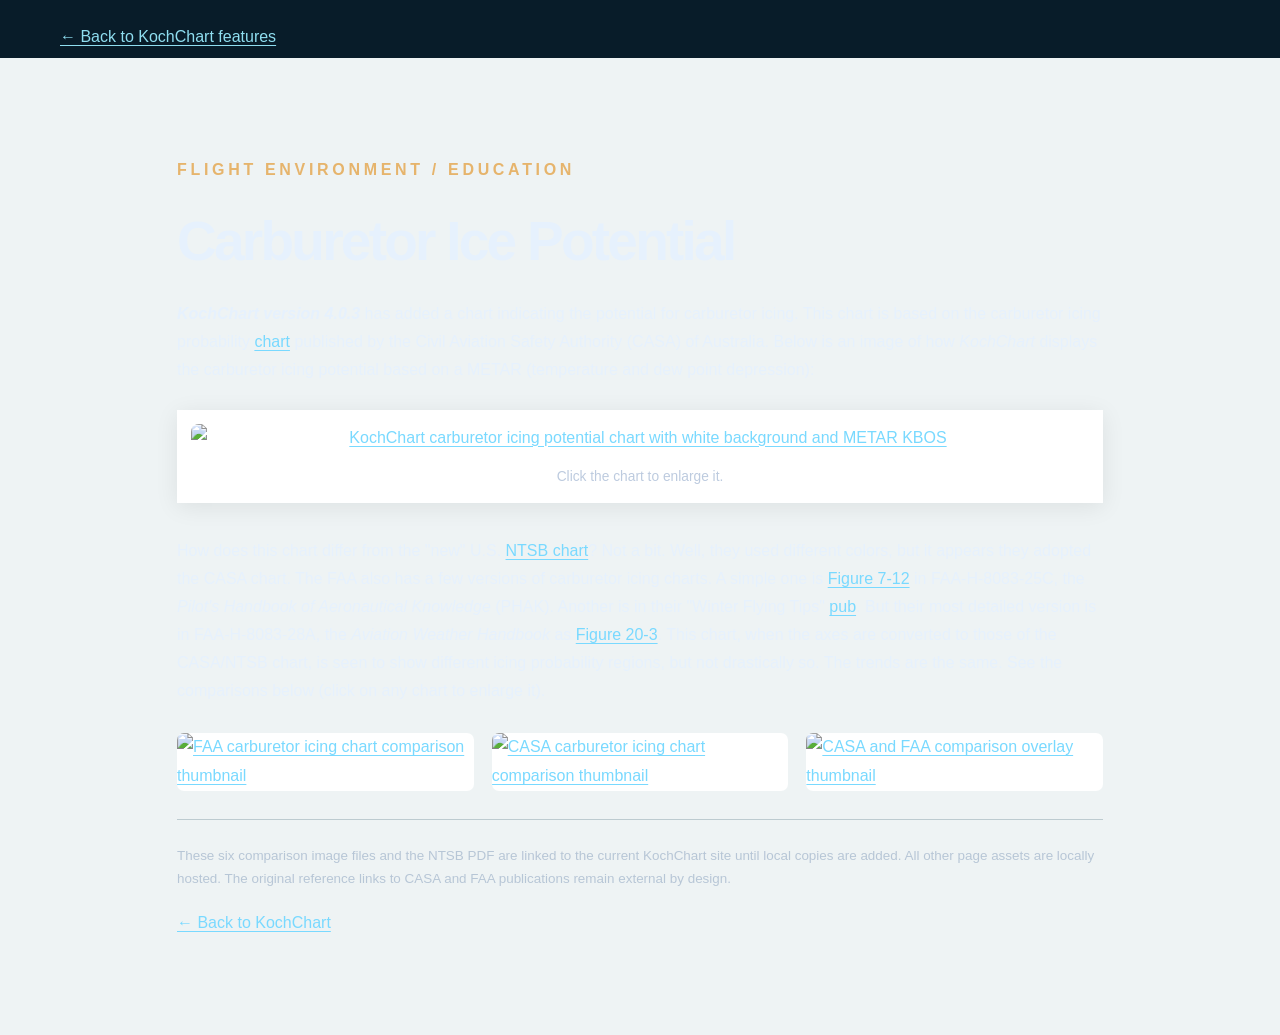
==== carb-ice-charts.html @ b805c3b2 "Publish redesigned KochChart website v5" ====
<!doctype html>
<html lang="en">
<head>
<meta charset="utf-8"><meta name="viewport" content="width=device-width, initial-scale=1">
<meta name="description" content="Original KochChart explanation and comparisons of carburetor icing charts from CASA, NTSB and FAA.">
<title>Carburetor Icing Charts — KochChart</title>
<link rel="stylesheet" href="css/style.css">
<style>
.carb-original{max-width:980px;margin:auto;padding:46px 24px 90px;color:#e6f1fd;line-height:1.8}
.carb-original h1{line-height:1.16;margin:26px 0}.carb-original p{margin:18px 0}
.carb-original a:not(.eyebrow-link){color:#79d9ff;text-decoration:underline;text-underline-offset:3px}
.carb-original a:hover{color:#fff}
.carb-original figure{margin:26px auto 34px;text-align:center}
.carb-original figure img{max-width:100%;height:auto;border-radius:8px;background:white}
.carb-original figcaption{font-size:.86rem;color:#bdcbdf}
.carb-original .comparison-images{display:flex;flex-wrap:wrap;align-items:center;justify-content:center;gap:18px;margin:28px auto}
.carb-original .comparison-images a{display:inline-block;flex:1 1 220px;max-width:310px}
.carb-original .comparison-images img{display:block;width:100%;height:auto;border-radius:7px;background:white}
.carb-original .note{font-size:.84rem;color:#b7c6d6}
</style>
</head>
<body class="carb-info">
<header><div class="container"><a class="eyebrow-link" href="index.html#features">← Back to KochChart features</a></div></header>
<main class="carb-original">
<p class="overline">FLIGHT ENVIRONMENT / EDUCATION</p>
<h1>Carburetor Ice Potential</h1>
<p><b><em>KochChart version 4.0.3</em></b> has added a chart indicating the potential for carburetor icing. This chart is based on the carburetor icing probability
<a href="https://www.casa.gov.au/sites/default/files/2022-10/carburettor-icing-probability-chart.pdf" target="_blank" rel="noopener noreferrer">chart</a>
published by the Civil Aviation Safety Authority (CASA) of Australia. Below is an image of how <i>KochChart</i> displays the carburetor icing potential based on a METAR (temperature and dew point depression):</p>
<figure><a href="images/carb-ice-chart-white.png" target="_blank" rel="noopener noreferrer"><img src="images/carb-ice-chart-white.png" alt="KochChart carburetor icing potential chart with white background and METAR KBOS"></a><figcaption>Click the chart to enlarge it.</figcaption></figure>
<p>How does this chart differ from the "new" U.S.
<a href="https://kochchart.com/docs/NTSB_icing_chart.PDF" target="_blank" rel="noopener noreferrer">NTSB chart</a>?
Not a bit. Well, they used different colors, but it appears they adopted the CASA chart.
The FAA also has a few versions of carburetor icing charts. A simple one is
<a href="https://www.faa.gov/sites/faa.gov/files/09_phak_ch7.pdf#page=10" target="_blank" rel="noopener noreferrer">Figure 7-12</a> in FAA-H-8083-25C, the
<i>Pilot's Handbook of Aeronautical Knowledge</i> (PHAK).
Another is in their "Winter Flying Tips"
<a href="https://www.faasafety.gov/files/events/GL/GL09/2018/GL0985130/P-8740-24.pdf#page=5" target="_blank" rel="noopener noreferrer">pub</a>. But their most detailed version is in
FAA-H-8083-28A, the <i>Aviation Weather Handbook</i> as
<a href="https://www.faa.gov/sites/faa.gov/files/FAA-H-8083-28A_FAA_Web.pdf#page=257" target="_blank" rel="noopener noreferrer">Figure 20-3</a>.
This chart, when the axes are converted to those of the CASA/NTSB chart, is seen to show different icing probability regions,
but not drastically so. The trends are the same. See the comparisons below (click on any chart to enlarge it).</p>
<div class="comparison-images">
<a href="https://kochchart.com/images/FAA_only.JPG" target="_blank" rel="noopener noreferrer" aria-label="Enlarge FAA carburetor icing chart"><img src="https://kochchart.com/images/FAA_only_thumbnail.JPG" alt="FAA carburetor icing chart comparison thumbnail" loading="lazy"></a>
<a href="https://kochchart.com/images/CASA_only.JPG" target="_blank" rel="noopener noreferrer" aria-label="Enlarge CASA carburetor icing chart"><img src="https://kochchart.com/images/CASA_only_thumbnail.JPG" alt="CASA carburetor icing chart comparison thumbnail" loading="lazy"></a>
<a href="https://kochchart.com/images/compare_CASA_FAA.JPG" target="_blank" rel="noopener noreferrer" aria-label="Enlarge CASA and FAA overlay comparison"><img src="https://kochchart.com/images/compare_CASA_FAA_thumbnail.JPG" alt="CASA and FAA comparison overlay thumbnail" loading="lazy"></a>
</div>
<p class="note">These six comparison image files and the NTSB PDF are linked to the current KochChart site until local copies are added. All other page assets are locally hosted. The original reference links to CASA and FAA publications remain external by design.</p>
<p><a href="index.html#features">← Back to KochChart</a></p>
</main>
</body></html>
---- css/style.css ----
:root{--bg:#071722;--bg2:#0d2230;--panel:#112b39;--ink:#e9f1f2;--muted:#9bb1ba;--accent:#e6b46c;--teal:#80ccd5;--line:rgba(201,226,234,.14)}*{box-sizing:border-box}html{scroll-behavior:smooth}body{margin:0;background:var(--bg);color:var(--ink);font-family:Inter,'Segoe UI',Arial,sans-serif;-webkit-font-smoothing:antialiased}a{color:inherit;text-decoration:none}button{font:inherit}.container{width:min(1160px,calc(100% - 80px));margin:auto}.skip{position:absolute;top:-100px;left:10px;background:white;color:black;z-index:30;padding:10px}.skip:focus{top:10px}.site-header{position:absolute;top:0;left:0;right:0;z-index:10;border-bottom:1px solid rgba(255,255,255,.24)}.nav-wrap{width:min(1310px,calc(100% - 80px));height:86px;display:flex;align-items:center;justify-content:space-between;margin:auto}.brand{font-weight:850;letter-spacing:.11em;font-size:19px;display:flex;align-items:center;gap:3px;position:relative}.brand>span:not(.brand-mark){color:var(--teal)}.brand-mark{font-size:33px;color:var(--accent);margin-right:8px}.brand small{position:absolute;left:46px;top:28px;letter-spacing:.22em;font-size:8px;color:#bccdd1;font-weight:600}.nav-wrap nav{display:flex;gap:34px;align-items:center;font-size:12px;font-weight:700;text-transform:uppercase;letter-spacing:.12em}.nav-wrap nav a:hover,.text-link:hover{color:var(--accent)}.nav-wrap .nav-download{border:1px solid rgba(255,255,255,.55);padding:13px 19px}.nav-download span{margin-left:14px}.menu-toggle{display:none}.hero{height:min(900px,100svh);min-height:675px;position:relative;overflow:hidden;background:#183447 url('../video/mountain-flying-poster.jpg') center/cover}.hero-video{position:absolute;inset:0;width:100%;height:100%;object-fit:cover;z-index:0}.hero-shade{position:absolute;inset:0;background:linear-gradient(90deg,rgba(3,17,29,.9) 0%,rgba(4,20,32,.76) 37%,rgba(3,17,29,.28) 100%),linear-gradient(0deg,rgba(5,19,30,.74),transparent 34%,rgba(3,17,29,.15));z-index:1}.hero-inner{position:relative;z-index:2;height:100%;display:flex;align-items:center;padding-top:66px}.hero-copy{max-width:800px}.eyebrow,.overline,.card-kicker,.tier{color:var(--accent);font-weight:800;font-size:11px;letter-spacing:.23em}.eyebrow{display:flex;align-items:center;gap:14px}.eyebrow-line{width:43px;height:1px;background:var(--accent)}h1,h2,h3,p{margin-top:0}h1{font-size:clamp(50px,6.1vw,91px);line-height:1.035;letter-spacing:-.05em;font-weight:790;margin:29px 0 25px}h1 em,.cta h2 em{font-style:normal;color:var(--accent)}.hero-copy>p{max-width:610px;font-size:18px;line-height:1.75;color:#e0e9eb}.hero-actions{display:flex;gap:16px;flex-wrap:wrap;margin:34px 0 55px}.btn{min-height:52px;padding:16px 25px;display:inline-flex;align-items:center;justify-content:space-between;gap:30px;font-size:12px;text-transform:uppercase;letter-spacing:.1em;font-weight:800;transition:transform .2s,background .2s}.btn:hover{transform:translateY(-2px)}.btn-primary{background:var(--accent);color:#13212a}.btn-primary:hover{background:#f3ca8f}.btn-outline{border:1px solid rgba(255,255,255,.58);color:white}.btn-outline:hover{background:rgba(255,255,255,.11)}.hero-meta{display:flex;flex-wrap:wrap;gap:18px;align-items:center;font-size:10px;font-weight:700;letter-spacing:.13em;color:#cddbdd}.status-dot{height:8px;width:8px;border-radius:50%;background:#87cbb7;box-shadow:0 0 14px #87cbb7}.sep{height:4px;width:4px;border-radius:50%;background:#7d969f}.hero-footer{position:absolute;bottom:33px;left:50%;transform:translateX(-50%);z-index:3;display:flex;justify-content:space-between;font-size:10px;letter-spacing:.16em;color:#d6e3e5}.hero-footer a{color:var(--accent)}.section{padding:112px 0}.intro{background:#f2f3ee;color:#233b46}.intro-grid,.about-grid{display:grid;grid-template-columns:1fr 1fr;gap:120px}.intro h2,.section-heading h2,.about h2,.cta h2{font-size:clamp(36px,4vw,57px);line-height:1.13;letter-spacing:-.04em;margin:24px 0}.intro h2 span,.section-heading h2 span,.about h2 span{color:#6d9ba2}.intro-right{padding-top:34px}.intro-right p,.about-grid p{font-size:16px;line-height:1.85;color:#46606c}.note{display:flex;gap:15px;margin-top:36px;border-top:1px solid #bdcbd0;padding-top:24px;color:#516975;line-height:1.6;font-size:13px}.note-icon{flex:0 0 24px;height:24px;display:grid;place-items:center;border:1px solid #78919b;border-radius:50%;font-weight:bold}.features{background:#081c29}.section-heading{display:flex;justify-content:space-between;align-items:end;gap:60px;margin-bottom:42px}.section-heading h2{max-width:660px;margin:15px 0 0}.section-heading p{max-width:300px;color:var(--muted);font-size:15px;line-height:1.7}.feature-grid{display:grid;grid-template-columns:1.18fr 1fr 1fr;gap:18px}.feature-card{background:#102b3a;border:1px solid var(--line);padding:34px;min-height:365px;overflow:hidden;position:relative}.feature-card.large{grid-row:span 2;min-height:748px}.feature-card.feature-wide{grid-column:span 2;display:grid;grid-template-columns:1fr 1fr;gap:25px;min-height:363px}.feature-icon{display:block;color:var(--teal);font-size:31px;margin-bottom:29px}.feature-card h3{font-size:25px;line-height:1.18;letter-spacing:-.035em;margin:18px 0}.feature-card p{font-size:14px;line-height:1.7;color:var(--muted);max-width:330px}.card-foot{position:absolute;bottom:29px;font-size:10px;letter-spacing:.13em;color:#a7c1c9}.chart-illustration{position:relative;height:280px;margin-top:76px;border-left:1px solid #597581;border-bottom:1px solid #597581}.chart-grid{position:absolute;inset:0;background:repeating-linear-gradient(to top,transparent 0,transparent calc(25% - 1px),rgba(125,173,186,.18) 25%)}.bars{position:absolute;inset:10px 20px 1px;display:flex;gap:23px;align-items:flex-end}.bars i{width:25%;background:linear-gradient(0deg,#2a7289,#92d1ce)}.chart-axis{position:absolute;bottom:-35px;left:0;right:0;text-align:center;color:#839eaa;letter-spacing:.12em;font-size:9px}.metric-visual{display:flex;flex-direction:column;margin-top:28px;border-top:1px solid var(--line);padding-top:18px;color:#a4c3cb;letter-spacing:.15em;font-size:10px}.metric-visual strong{color:var(--teal);font-size:42px;letter-spacing:-.04em;margin:4px 0}.metric-visual small{font-size:9px}.wind-visual{position:absolute;right:33px;bottom:-32px;width:155px;height:155px;border:1px solid #6c9bac;border-radius:50%;display:grid;place-items:center;opacity:.8}.wind-visual .ring{position:absolute;inset:25px;border:1px dashed #638593;border-radius:50%}.wind-visual .r2{inset:49px}.wind-arrow{font-size:95px;color:var(--teal);line-height:1}.panel-illustration{align-self:center;border:1px solid #547280;background:#08212f;box-shadow:12px 12px 0 rgba(0,0,0,.17)}.panel-top{display:flex;justify-content:space-between;padding:13px;background:#204456;font-size:9px;letter-spacing:.09em;color:#cae0e6}.panel-top span:last-child{color:#8be1b2}.panel-widgets{display:grid;grid-template-columns:repeat(3,1fr);gap:5px;padding:9px}.panel-widgets div{min-width:0;background:#143548;padding:10px 7px;min-height:120px}.panel-widgets b,.panel-widgets i{display:block;font-size:8px;font-style:normal;line-height:2;color:#81b9c4}.panel-widgets b{color:white}.illustration-disclaimer{font-size:12px;color:#829aa5;margin:23px 0 0}.versions{background:#0b2331}.version-grid{display:grid;grid-template-columns:1fr 1fr;gap:23px}.version-card{background:#102c3b;padding:44px;border:1px solid var(--line);position:relative}.version-card.premium{background:#193846;border-color:#987e57}.popular{position:absolute;right:0;top:0;padding:10px 18px;background:var(--accent);color:#18313b;font-size:9px;font-weight:900;letter-spacing:.15em}.version-card h3{font-size:41px;letter-spacing:-.04em;margin:15px 0}.price{font-size:45px;font-weight:800;letter-spacing:-.05em}.price small{font-size:12px;font-weight:400;color:var(--muted);letter-spacing:normal;margin-left:10px}.version-card>p{font-size:15px;line-height:1.7;color:var(--muted);max-width:410px;min-height:56px;margin:22px 0}.version-card ul{margin:0 0 30px;padding:0;list-style:none}.version-card li{padding:11px 0 11px 25px;border-bottom:1px solid var(--line);font-size:13px;position:relative;color:#d3e1e6}.version-card li:before{content:'✓';position:absolute;left:0;color:var(--teal)}.version-card .btn{width:100%}.btn-quiet{background:#dce7e7;color:#12303e}.versions-foot{text-align:center;font-size:12px;color:#9db2b9;margin-top:27px}.cta{background:#16394c url('../video/mountain-flying-poster.jpg') center 65%/cover;position:relative}.cta:before{content:'';position:absolute;inset:0;background:rgba(4,25,39,.89)}.cta-inner{position:relative;display:flex;align-items:center;justify-content:space-between;gap:80px}.cta h2{font-size:clamp(38px,4.6vw,63px);max-width:640px}.cta p:not(.overline){color:#bfced2;line-height:1.7;max-width:550px}.cta-buttons{display:flex;flex-direction:column;min-width:245px;gap:12px}.register-link{text-align:center;font-size:12px;text-decoration:underline;text-underline-offset:4px;margin-top:8px}.about{background:#eff2ee;color:#244451}.about-grid>div:last-child{padding-top:36px}.about .text-link{display:inline-block;color:#1f6174;font-weight:750;margin-top:13px}.legal{background:#dde6e5;color:#35515b;padding:46px 0}.legal h2{font-size:16px}.legal p{font-size:12px;line-height:1.7;max-width:1100px}.footer{background:#04111a;padding:54px 0}.footer-inner{display:flex;justify-content:space-between;gap:30px}.footer-brand{font-size:20px;letter-spacing:.09em;font-weight:800}.footer p,.footer small{color:#89a3ac;font-size:12px}.footer-links{display:flex;align-items:flex-start;gap:22px;flex-wrap:wrap;font-size:12px;color:#afc4ca}@media(max-width:950px){.container{width:min(100% - 46px,1160px)}.nav-wrap{width:calc(100% - 46px)}.nav-wrap nav{gap:16px}.intro-grid,.about-grid{gap:48px}.feature-grid{grid-template-columns:1fr 1fr}.feature-card.large{grid-row:span 2}.feature-card.feature-wide{grid-column:span 1;display:block}.panel-illustration{margin-top:20px}}@media(max-width:700px){.nav-wrap{height:74px}.menu-toggle{display:block;background:transparent;border:1px solid #b0c7ce;color:white;padding:7px 12px;font-size:20px}.nav-wrap nav{display:none;position:absolute;top:74px;left:0;right:0;background:#091d2b;padding:24px;flex-direction:column;align-items:stretch;gap:20px}.nav-wrap nav.open{display:flex}.hero{min-height:670px;height:94svh}.hero-shade{background:linear-gradient(90deg,rgba(3,17,29,.87),rgba(3,17,29,.55)),linear-gradient(0deg,rgba(3,17,29,.8),transparent 60%)}.hero-copy{padding-top:10px}h1{font-size:clamp(46px,10vw,72px)}.hero-copy>p{font-size:16px}.hero-meta{font-size:9px;gap:9px}.hero-footer{bottom:20px;font-size:8px}.hero-footer span{display:none}.section{padding:77px 0}.intro-grid,.about-grid,.version-grid,.feature-grid{grid-template-columns:1fr;gap:21px}.intro-right,.about-grid>div:last-child{padding-top:0}.section-heading{display:block}.feature-card,.feature-card.large,.feature-card.feature-wide{min-height:350px;grid-column:auto;grid-row:auto}.feature-card.large{min-height:630px}.feature-card.feature-wide{min-height:550px}.chart-illustration{margin-top:45px}.cta-inner{display:block}.cta-buttons{margin-top:32px}.footer-inner{display:block}.footer-links{margin-top:30px}}@media(prefers-reduced-motion:reduce){html{scroll-behavior:auto}*,*:before,*:after{animation:none!important;transition:none!important}.hero-video{display:none}}

/* Revision 2: horizontal density-altitude feature chart */
.chart-horizontal{height:302px;margin:67px 0 0 19px;border:0;border-left:1px solid #597581;border-bottom:1px solid #597581;}
.chart-horizontal .chart-grid{background:repeating-linear-gradient(to right,transparent 0,transparent calc(25% - 1px),rgba(125,173,186,.16) 25%);}
.chart-horizontal .bars{position:absolute;inset:18px 8px 19px 0;display:flex;flex-direction:column;justify-content:space-around;align-items:flex-start;gap:13px;}
.chart-horizontal .bars i{display:block;height:21%;background:linear-gradient(90deg,#2a7289,#92d1ce);flex:none;}
.chart-horizontal .chart-y-axis{position:absolute;left:-28px;top:50%;writing-mode:vertical-rl;transform:translate(-50%,-50%) rotate(180deg);font-size:9px;letter-spacing:.06em;color:#a4bfcc;white-space:nowrap;}
.chart-horizontal .chart-axis{bottom:-26px;left:0;right:0;}
.metric-visual .metric-metar{font-family:Consolas,'Courier New',monospace;font-weight:800;font-size:clamp(15px,1.6vw,21px);letter-spacing:0;line-height:1.45;overflow-wrap:anywhere;margin:10px 0 16px;color:var(--teal);}
.displayview-shot{margin:0;align-self:center;min-width:0;}
.displayview-shot a{display:block;border:1px solid #547280;background:#35103a;box-shadow:12px 12px 0 rgba(0,0,0,.17);transition:transform .15s ease;}
.displayview-shot a:hover{transform:translateY(-3px);}
.displayview-shot img{display:block;width:100%;height:auto;aspect-ratio:1694/895;object-fit:contain;}
.displayview-shot figcaption{font-size:10px;color:#93b1bf;margin-top:13px;line-height:1.4;}
@media(max-width:950px){.feature-card.feature-wide .displayview-shot{margin-top:26px;}}
@media(max-width:700px){.feature-card.feature-wide{min-height:0}.chart-horizontal{margin-top:45px;}}

/* Revision 3: actual carburetor ice feature image */
.carb-ice-feature{display:block;text-decoration:none;color:#bfeaf4;margin-top:22px;max-width:100%;}
.carb-ice-feature img{display:block;width:100%;height:auto;max-height:195px;object-fit:contain;object-position:left center;border:1px solid rgba(179,222,231,.25);background:#31758b;transition:filter .2s ease,border-color .2s ease;}
.carb-ice-caption{display:block;margin-top:11px;font-size:12px;line-height:1.45;font-weight:650;color:#83d6e5;text-decoration:underline;text-underline-offset:3px;}
.carb-ice-feature:hover img,.carb-ice-feature:focus-visible img{filter:brightness(1.15);border-color:#88d9e8;}
.carb-ice-feature:focus-visible{outline:2px solid #8ce0ee;outline-offset:4px;}
.carb-info{background:#eef3f4;color:#163243;min-height:100vh;}
.carb-info header{background:#081c29;}
.carb-info main{max-width:970px;margin:0 auto;padding:80px 22px;}
.carb-info h1{font-size:clamp(32px,5vw,55px);line-height:1.1;margin:0 0 22px;}
.carb-info h2{font-size:25px;margin:42px 0 14px;}
.carb-info p,.carb-info li{font-size:16px;line-height:1.75;}
.carb-info a:not(.btn){color:#09668a;text-decoration:underline;text-underline-offset:3px;}
.carb-info figure{margin:28px 0;background:white;padding:14px;box-shadow:0 4px 22px rgba(0,0,0,.08);}
.carb-info figure img{display:block;width:100%;height:auto;}
.carb-info figcaption{font-size:13px;margin-top:12px;color:#436070;}
.carb-info .eyebrow-link{display:inline-block;color:#8fdef0!important;padding:28px 0 12px;}
.carb-info .source-links{display:grid;gap:12px;margin-top:18px;}
@media(min-width:1000px){.feature-card:not(.large):not(.feature-wide) .carb-ice-feature img{max-height:165px;}}

/* Revision 5: Recent improvements and portable release history */
.whats-new{background:linear-gradient(125deg,#092135,#0e293b 70%,#143649)}
.whats-new .section-heading{margin-bottom:30px}
.news-grid{display:grid;grid-template-columns:repeat(3,minmax(0,1fr));gap:18px}
.news-card{padding:31px 29px;background:rgba(22,54,74,.93);border:1px solid rgba(153,213,231,.18);min-height:260px}
.news-icon{display:grid;place-items:center;width:43px;height:43px;background:#204e68;border:1px solid #396e85;color:#8fe7fa;border-radius:10px;font-size:24px}
.news-card h3{font-size:22px;line-height:1.2;letter-spacing:-.02em;margin:22px 0 12px}
.news-card p{font-size:14px;line-height:1.7;color:#b9cbd4;margin:0}
.news-actions{display:flex;align-items:center;gap:26px;margin-top:27px;flex-wrap:wrap}
.news-actions>span{color:#aec1cb;font-size:12px}
.release-header{background:#081c2c;border-bottom:1px solid rgba(255,255,255,.13)}
.release-top{display:flex;align-items:center;justify-content:space-between;min-height:85px;gap:22px}
.release-top>a:last-child{font-size:13px;color:#a8d9e8}
.release-brand{font-weight:850;letter-spacing:.12em;font-size:20px}
.release-brand span{color:var(--teal)}
.release-intro{padding:86px 0 61px;background:linear-gradient(120deg,#0c263b,#174c67)}
.release-intro h1{font-size:clamp(45px,7vw,78px);margin:12px 0 14px;line-height:1.05}
.release-intro h1 span{color:#9ddff1}
.release-intro p:not(.overline){color:#d0e1e9;max-width:790px;line-height:1.75}
.release-tabs{display:flex;gap:14px;margin-top:28px;flex-wrap:wrap}
.release-tabs a{padding:12px 19px;border:1px solid rgba(215,239,247,.45);font-size:13px;font-weight:750}
.release-tabs a:hover{background:#1d5874}
.release-content{padding-top:60px;padding-bottom:95px}
.release-content section+section{margin-top:69px}
.release-edition{display:flex;align-items:center;justify-content:space-between;gap:16px;flex-wrap:wrap;margin-bottom:26px;border-bottom:1px solid rgba(230,245,250,.22);padding-bottom:17px}
.release-edition h2{font-size:clamp(28px,4vw,42px);margin:0}
.release-edition h2 span{color:#f0c578}
.release-edition a{color:#99dfed;font-size:13px;text-decoration:underline;text-underline-offset:4px}
.release-entry{padding:25px 30px;background:#102b3a;border:1px solid rgba(198,229,238,.16);margin-bottom:18px}
.release-label{display:flex;align-items:center;gap:17px;flex-wrap:wrap}
.release-tag{color:#072432;background:#a5dce7;border-radius:5px;padding:6px 11px;font-weight:800;font-size:13px}
.release-label time{color:#aec4cd;font-size:13px}
.release-entry h3{margin:18px 0 9px;font-size:21px}
.release-entry ul{color:#c0d4de;padding-left:22px;line-height:1.85;font-size:14px}
.release-note{color:#a6c1cc;line-height:1.75;font-size:14px;max-width:800px}
.release-footer{background:#05131f;padding:30px 0;color:#9bb6c3;font-size:13px}
.release-footer a{color:#a9e9f8}
@media(max-width:900px){.news-grid{grid-template-columns:1fr}.news-card{min-height:0}}
@media(max-width:700px){.release-intro{padding:65px 0 48px}.release-content{padding-top:38px}.release-entry{padding:21px}.release-top{min-height:70px}}
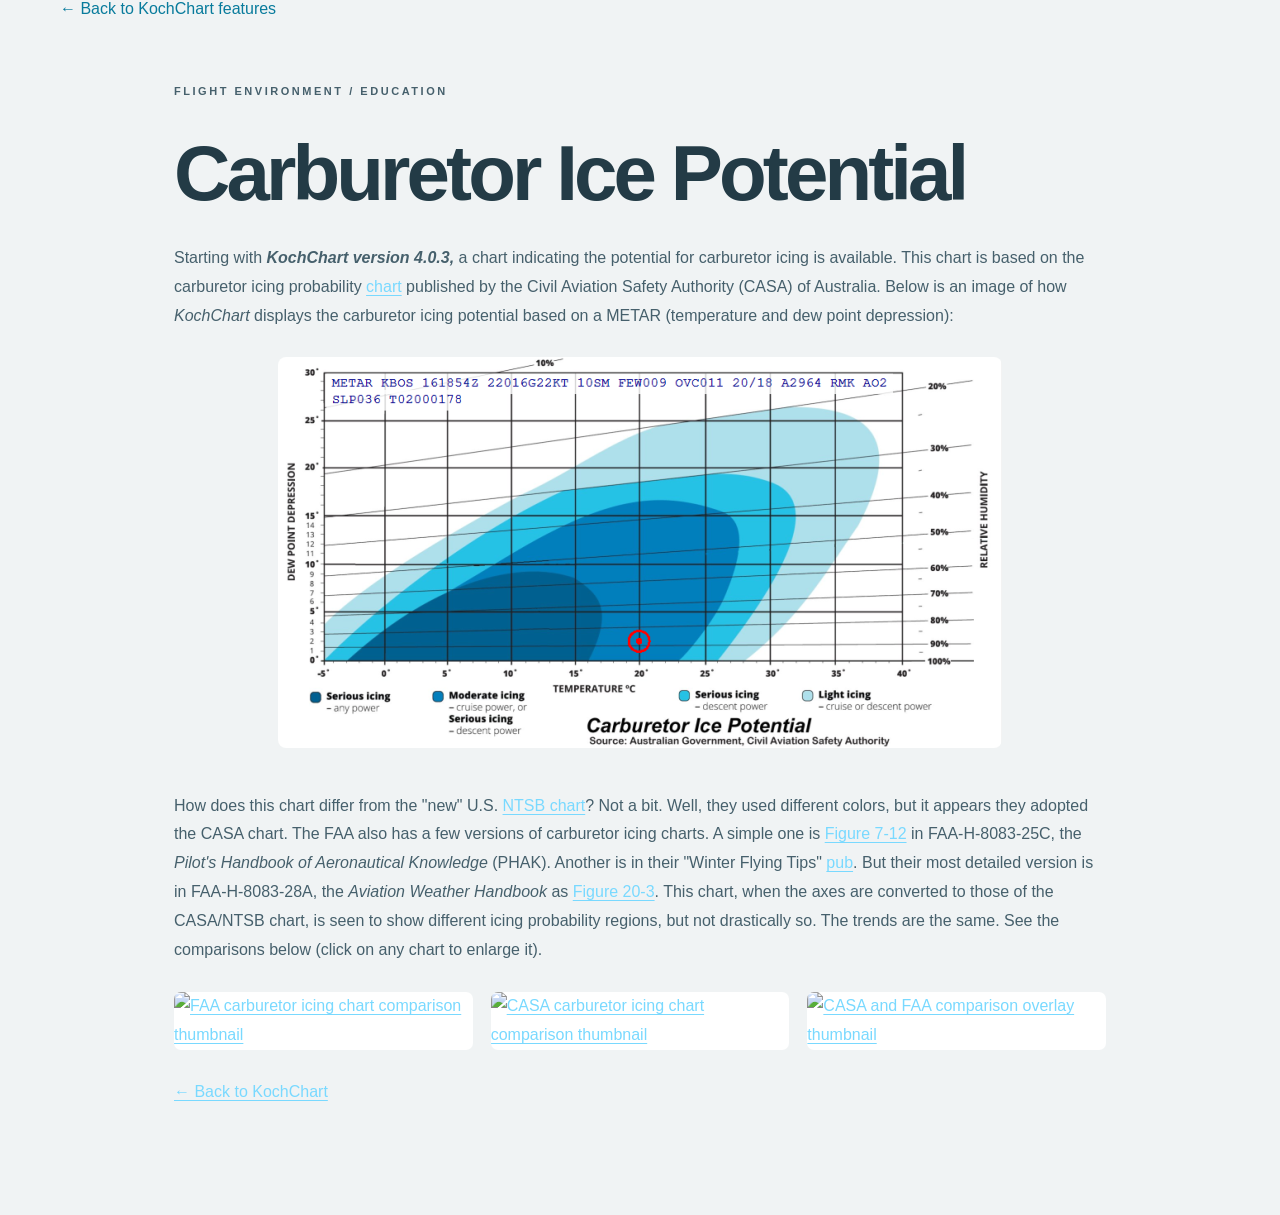
==== commit 88cae096: "fixing issues with carb ice page" ====
--- a/carb-ice-charts.html
+++ b/carb-ice-charts.html
@@ -19,15 +19,15 @@
 .carb-original .note{font-size:.84rem;color:#b7c6d6}
 </style>
 </head>
-<body class="carb-info">
+<body class="carb-ice-page">
 <header><div class="container"><a class="eyebrow-link" href="index.html#features">← Back to KochChart features</a></div></header>
 <main class="carb-original">
 <p class="overline">FLIGHT ENVIRONMENT / EDUCATION</p>
 <h1>Carburetor Ice Potential</h1>
-<p><b><em>KochChart version 4.0.3</em></b> has added a chart indicating the potential for carburetor icing. This chart is based on the carburetor icing probability
+<p>Starting with <b><em>KochChart version 4.0.3,</em></b> a chart indicating the potential for carburetor icing is available. This chart is based on the carburetor icing probability
 <a href="https://www.casa.gov.au/sites/default/files/2022-10/carburettor-icing-probability-chart.pdf" target="_blank" rel="noopener noreferrer">chart</a>
 published by the Civil Aviation Safety Authority (CASA) of Australia. Below is an image of how <i>KochChart</i> displays the carburetor icing potential based on a METAR (temperature and dew point depression):</p>
-<figure><a href="images/carb-ice-chart-white.png" target="_blank" rel="noopener noreferrer"><img src="images/carb-ice-chart-white.png" alt="KochChart carburetor icing potential chart with white background and METAR KBOS"></a><figcaption>Click the chart to enlarge it.</figcaption></figure>
+<figure><img src="images/carb-ice-chart-white.png" alt="KochChart carburetor icing potential chart with white background and METAR KBOS"></figure>
 <p>How does this chart differ from the "new" U.S.
 <a href="https://kochchart.com/docs/NTSB_icing_chart.PDF" target="_blank" rel="noopener noreferrer">NTSB chart</a>?
 Not a bit. Well, they used different colors, but it appears they adopted the CASA chart.
@@ -45,7 +45,6 @@
 <a href="https://kochchart.com/images/CASA_only.JPG" target="_blank" rel="noopener noreferrer" aria-label="Enlarge CASA carburetor icing chart"><img src="https://kochchart.com/images/CASA_only_thumbnail.JPG" alt="CASA carburetor icing chart comparison thumbnail" loading="lazy"></a>
 <a href="https://kochchart.com/images/compare_CASA_FAA.JPG" target="_blank" rel="noopener noreferrer" aria-label="Enlarge CASA and FAA overlay comparison"><img src="https://kochchart.com/images/compare_CASA_FAA_thumbnail.JPG" alt="CASA and FAA comparison overlay thumbnail" loading="lazy"></a>
 </div>
-<p class="note">These six comparison image files and the NTSB PDF are linked to the current KochChart site until local copies are added. All other page assets are locally hosted. The original reference links to CASA and FAA publications remain external by design.</p>
 <p><a href="index.html#features">← Back to KochChart</a></p>
 </main>
 </body></html>
--- a/css/style.css
+++ b/css/style.css
@@ -1,4 +1,21 @@
-:root{--bg:#071722;--bg2:#0d2230;--panel:#112b39;--ink:#e9f1f2;--muted:#9bb1ba;--accent:#e6b46c;--teal:#80ccd5;--line:rgba(201,226,234,.14)}*{box-sizing:border-box}html{scroll-behavior:smooth}body{margin:0;background:var(--bg);color:var(--ink);font-family:Inter,'Segoe UI',Arial,sans-serif;-webkit-font-smoothing:antialiased}a{color:inherit;text-decoration:none}button{font:inherit}.container{width:min(1160px,calc(100% - 80px));margin:auto}.skip{position:absolute;top:-100px;left:10px;background:white;color:black;z-index:30;padding:10px}.skip:focus{top:10px}.site-header{position:absolute;top:0;left:0;right:0;z-index:10;border-bottom:1px solid rgba(255,255,255,.24)}.nav-wrap{width:min(1310px,calc(100% - 80px));height:86px;display:flex;align-items:center;justify-content:space-between;margin:auto}.brand{font-weight:850;letter-spacing:.11em;font-size:19px;display:flex;align-items:center;gap:3px;position:relative}.brand>span:not(.brand-mark){color:var(--teal)}.brand-mark{font-size:33px;color:var(--accent);margin-right:8px}.brand small{position:absolute;left:46px;top:28px;letter-spacing:.22em;font-size:8px;color:#bccdd1;font-weight:600}.nav-wrap nav{display:flex;gap:34px;align-items:center;font-size:12px;font-weight:700;text-transform:uppercase;letter-spacing:.12em}.nav-wrap nav a:hover,.text-link:hover{color:var(--accent)}.nav-wrap .nav-download{border:1px solid rgba(255,255,255,.55);padding:13px 19px}.nav-download span{margin-left:14px}.menu-toggle{display:none}.hero{height:min(900px,100svh);min-height:675px;position:relative;overflow:hidden;background:#183447 url('../video/mountain-flying-poster.jpg') center/cover}.hero-video{position:absolute;inset:0;width:100%;height:100%;object-fit:cover;z-index:0}.hero-shade{position:absolute;inset:0;background:linear-gradient(90deg,rgba(3,17,29,.9) 0%,rgba(4,20,32,.76) 37%,rgba(3,17,29,.28) 100%),linear-gradient(0deg,rgba(5,19,30,.74),transparent 34%,rgba(3,17,29,.15));z-index:1}.hero-inner{position:relative;z-index:2;height:100%;display:flex;align-items:center;padding-top:66px}.hero-copy{max-width:800px}.eyebrow,.overline,.card-kicker,.tier{color:var(--accent);font-weight:800;font-size:11px;letter-spacing:.23em}.eyebrow{display:flex;align-items:center;gap:14px}.eyebrow-line{width:43px;height:1px;background:var(--accent)}h1,h2,h3,p{margin-top:0}h1{font-size:clamp(50px,6.1vw,91px);line-height:1.035;letter-spacing:-.05em;font-weight:790;margin:29px 0 25px}h1 em,.cta h2 em{font-style:normal;color:var(--accent)}.hero-copy>p{max-width:610px;font-size:18px;line-height:1.75;color:#e0e9eb}.hero-actions{display:flex;gap:16px;flex-wrap:wrap;margin:34px 0 55px}.btn{min-height:52px;padding:16px 25px;display:inline-flex;align-items:center;justify-content:space-between;gap:30px;font-size:12px;text-transform:uppercase;letter-spacing:.1em;font-weight:800;transition:transform .2s,background .2s}.btn:hover{transform:translateY(-2px)}.btn-primary{background:var(--accent);color:#13212a}.btn-primary:hover{background:#f3ca8f}.btn-outline{border:1px solid rgba(255,255,255,.58);color:white}.btn-outline:hover{background:rgba(255,255,255,.11)}.hero-meta{display:flex;flex-wrap:wrap;gap:18px;align-items:center;font-size:10px;font-weight:700;letter-spacing:.13em;color:#cddbdd}.status-dot{height:8px;width:8px;border-radius:50%;background:#87cbb7;box-shadow:0 0 14px #87cbb7}.sep{height:4px;width:4px;border-radius:50%;background:#7d969f}.hero-footer{position:absolute;bottom:33px;left:50%;transform:translateX(-50%);z-index:3;display:flex;justify-content:space-between;font-size:10px;letter-spacing:.16em;color:#d6e3e5}.hero-footer a{color:var(--accent)}.section{padding:112px 0}.intro{background:#f2f3ee;color:#233b46}.intro-grid,.about-grid{display:grid;grid-template-columns:1fr 1fr;gap:120px}.intro h2,.section-heading h2,.about h2,.cta h2{font-size:clamp(36px,4vw,57px);line-height:1.13;letter-spacing:-.04em;margin:24px 0}.intro h2 span,.section-heading h2 span,.about h2 span{color:#6d9ba2}.intro-right{padding-top:34px}.intro-right p,.about-grid p{font-size:16px;line-height:1.85;color:#46606c}.note{display:flex;gap:15px;margin-top:36px;border-top:1px solid #bdcbd0;padding-top:24px;color:#516975;line-height:1.6;font-size:13px}.note-icon{flex:0 0 24px;height:24px;display:grid;place-items:center;border:1px solid #78919b;border-radius:50%;font-weight:bold}.features{background:#081c29}.section-heading{display:flex;justify-content:space-between;align-items:end;gap:60px;margin-bottom:42px}.section-heading h2{max-width:660px;margin:15px 0 0}.section-heading p{max-width:300px;color:var(--muted);font-size:15px;line-height:1.7}.feature-grid{display:grid;grid-template-columns:1.18fr 1fr 1fr;gap:18px}.feature-card{background:#102b3a;border:1px solid var(--line);padding:34px;min-height:365px;overflow:hidden;position:relative}.feature-card.large{grid-row:span 2;min-height:748px}.feature-card.feature-wide{grid-column:span 2;display:grid;grid-template-columns:1fr 1fr;gap:25px;min-height:363px}.feature-icon{display:block;color:var(--teal);font-size:31px;margin-bottom:29px}.feature-card h3{font-size:25px;line-height:1.18;letter-spacing:-.035em;margin:18px 0}.feature-card p{font-size:14px;line-height:1.7;color:var(--muted);max-width:330px}.card-foot{position:absolute;bottom:29px;font-size:10px;letter-spacing:.13em;color:#a7c1c9}.chart-illustration{position:relative;height:280px;margin-top:76px;border-left:1px solid #597581;border-bottom:1px solid #597581}.chart-grid{position:absolute;inset:0;background:repeating-linear-gradient(to top,transparent 0,transparent calc(25% - 1px),rgba(125,173,186,.18) 25%)}.bars{position:absolute;inset:10px 20px 1px;display:flex;gap:23px;align-items:flex-end}.bars i{width:25%;background:linear-gradient(0deg,#2a7289,#92d1ce)}.chart-axis{position:absolute;bottom:-35px;left:0;right:0;text-align:center;color:#839eaa;letter-spacing:.12em;font-size:9px}.metric-visual{display:flex;flex-direction:column;margin-top:28px;border-top:1px solid var(--line);padding-top:18px;color:#a4c3cb;letter-spacing:.15em;font-size:10px}.metric-visual strong{color:var(--teal);font-size:42px;letter-spacing:-.04em;margin:4px 0}.metric-visual small{font-size:9px}.wind-visual{position:absolute;right:33px;bottom:-32px;width:155px;height:155px;border:1px solid #6c9bac;border-radius:50%;display:grid;place-items:center;opacity:.8}.wind-visual .ring{position:absolute;inset:25px;border:1px dashed #638593;border-radius:50%}.wind-visual .r2{inset:49px}.wind-arrow{font-size:95px;color:var(--teal);line-height:1}.panel-illustration{align-self:center;border:1px solid #547280;background:#08212f;box-shadow:12px 12px 0 rgba(0,0,0,.17)}.panel-top{display:flex;justify-content:space-between;padding:13px;background:#204456;font-size:9px;letter-spacing:.09em;color:#cae0e6}.panel-top span:last-child{color:#8be1b2}.panel-widgets{display:grid;grid-template-columns:repeat(3,1fr);gap:5px;padding:9px}.panel-widgets div{min-width:0;background:#143548;padding:10px 7px;min-height:120px}.panel-widgets b,.panel-widgets i{display:block;font-size:8px;font-style:normal;line-height:2;color:#81b9c4}.panel-widgets b{color:white}.illustration-disclaimer{font-size:12px;color:#829aa5;margin:23px 0 0}.versions{background:#0b2331}.version-grid{display:grid;grid-template-columns:1fr 1fr;gap:23px}.version-card{background:#102c3b;padding:44px;border:1px solid var(--line);position:relative}.version-card.premium{background:#193846;border-color:#987e57}.popular{position:absolute;right:0;top:0;padding:10px 18px;background:var(--accent);color:#18313b;font-size:9px;font-weight:900;letter-spacing:.15em}.version-card h3{font-size:41px;letter-spacing:-.04em;margin:15px 0}.price{font-size:45px;font-weight:800;letter-spacing:-.05em}.price small{font-size:12px;font-weight:400;color:var(--muted);letter-spacing:normal;margin-left:10px}.version-card>p{font-size:15px;line-height:1.7;color:var(--muted);max-width:410px;min-height:56px;margin:22px 0}.version-card ul{margin:0 0 30px;padding:0;list-style:none}.version-card li{padding:11px 0 11px 25px;border-bottom:1px solid var(--line);font-size:13px;position:relative;color:#d3e1e6}.version-card li:before{content:'✓';position:absolute;left:0;color:var(--teal)}.version-card .btn{width:100%}.btn-quiet{background:#dce7e7;color:#12303e}.versions-foot{text-align:center;font-size:12px;color:#9db2b9;margin-top:27px}.cta{background:#16394c url('../video/mountain-flying-poster.jpg') center 65%/cover;position:relative}.cta:before{content:'';position:absolute;inset:0;background:rgba(4,25,39,.89)}.cta-inner{position:relative;display:flex;align-items:center;justify-content:space-between;gap:80px}.cta h2{font-size:clamp(38px,4.6vw,63px);max-width:640px}.cta p:not(.overline){color:#bfced2;line-height:1.7;max-width:550px}.cta-buttons{display:flex;flex-direction:column;min-width:245px;gap:12px}.register-link{text-align:center;font-size:12px;text-decoration:underline;text-underline-offset:4px;margin-top:8px}.about{background:#eff2ee;color:#244451}.about-grid>div:last-child{padding-top:36px}.about .text-link{display:inline-block;color:#1f6174;font-weight:750;margin-top:13px}.legal{background:#dde6e5;color:#35515b;padding:46px 0}.legal h2{font-size:16px}.legal p{font-size:12px;line-height:1.7;max-width:1100px}.footer{background:#04111a;padding:54px 0}.footer-inner{display:flex;justify-content:space-between;gap:30px}.footer-brand{font-size:20px;letter-spacing:.09em;font-weight:800}.footer p,.footer small{color:#89a3ac;font-size:12px}.footer-links{display:flex;align-items:flex-start;gap:22px;flex-wrap:wrap;font-size:12px;color:#afc4ca}@media(max-width:950px){.container{width:min(100% - 46px,1160px)}.nav-wrap{width:calc(100% - 46px)}.nav-wrap nav{gap:16px}.intro-grid,.about-grid{gap:48px}.feature-grid{grid-template-columns:1fr 1fr}.feature-card.large{grid-row:span 2}.feature-card.feature-wide{grid-column:span 1;display:block}.panel-illustration{margin-top:20px}}@media(max-width:700px){.nav-wrap{height:74px}.menu-toggle{display:block;background:transparent;border:1px solid #b0c7ce;color:white;padding:7px 12px;font-size:20px}.nav-wrap nav{display:none;position:absolute;top:74px;left:0;right:0;background:#091d2b;padding:24px;flex-direction:column;align-items:stretch;gap:20px}.nav-wrap nav.open{display:flex}.hero{min-height:670px;height:94svh}.hero-shade{background:linear-gradient(90deg,rgba(3,17,29,.87),rgba(3,17,29,.55)),linear-gradient(0deg,rgba(3,17,29,.8),transparent 60%)}.hero-copy{padding-top:10px}h1{font-size:clamp(46px,10vw,72px)}.hero-copy>p{font-size:16px}.hero-meta{font-size:9px;gap:9px}.hero-footer{bottom:20px;font-size:8px}.hero-footer span{display:none}.section{padding:77px 0}.intro-grid,.about-grid,.version-grid,.feature-grid{grid-template-columns:1fr;gap:21px}.intro-right,.about-grid>div:last-child{padding-top:0}.section-heading{display:block}.feature-card,.feature-card.large,.feature-card.feature-wide{min-height:350px;grid-column:auto;grid-row:auto}.feature-card.large{min-height:630px}.feature-card.feature-wide{min-height:550px}.chart-illustration{margin-top:45px}.cta-inner{display:block}.cta-buttons{margin-top:32px}.footer-inner{display:block}.footer-links{margin-top:30px}}@media(prefers-reduced-motion:reduce){html{scroll-behavior:auto}*,*:before,*:after{animation:none!important;transition:none!important}.hero-video{display:none}}
+:root{--bg:#071722;--bg2:#0d2230;--panel:#112b39;--ink:#e9f1f2;--muted:#9bb1ba;--accent:#e6b46c;--teal:#80ccd5;--line:rgba(201,226,234,.14)}*{box-sizing:border-box}html{scroll-behavior:smooth}body{margin:0;background:var(--bg);color:var(--ink);font-family:Inter,'Segoe UI',Arial,sans-serif;-webkit-font-smoothing:antialiased}a{color:inherit;text-decoration:none}button{font:inherit}.container{width:min(1160px,calc(100% - 80px));margin:auto}.skip{position:absolute;top:-100px;left:10px;background:white;color:black;z-index:30;padding:10px}.skip:focus{top:10px}.site-header{position:absolute;top:0;left:0;right:0;z-index:10;border-bottom:1px solid rgba(255,255,255,.24)}.nav-wrap{width:min(1310px,calc(100% - 80px));height:86px;display:flex;align-items:center;justify-content:space-between;margin:auto}.brand{font-weight:850;letter-spacing:.11em;font-size:19px;display:flex;align-items:center;gap:3px;position:relative}.brand>span:not(.brand-mark){color:var(--teal)}.brand-mark{font-size:33px;color:var(--accent);margin-right:8px}.brand small{position:absolute;left:46px;top:28px;letter-spacing:.22em;font-size:8px;color:#bccdd1;font-weight:600}.nav-wrap nav{display:flex;gap:34px;align-items:center;font-size:12px;font-weight:700;text-transform:uppercase;letter-spacing:.12em}.nav-wrap nav a:hover,.text-link:hover{color:var(--accent)}.nav-wrap .nav-download{border:1px solid rgba(255,255,255,.55);padding:13px 19px}.nav-download span{margin-left:14px}.menu-toggle{display:none}
+.hero {
+    height: min(900px,100svh);
+    min-height: 675px;
+    position: relative;
+    overflow: hidden;
+    background-color: #183447;
+    background-image: url('../video/mountain-flying-poster.jpg');
+    background-position: center;
+    background-size: cover;
+}.hero-video{position:absolute;inset:0;width:100%;height:100%;object-fit:cover;z-index:0}.hero-shade{position:absolute;inset:0;background:linear-gradient(90deg,rgba(3,17,29,.9) 0%,rgba(4,20,32,.76) 37%,rgba(3,17,29,.28) 100%),linear-gradient(0deg,rgba(5,19,30,.74),transparent 34%,rgba(3,17,29,.15));z-index:1}.hero-inner{position:relative;z-index:2;height:100%;display:flex;align-items:center;padding-top:66px}.hero-copy{max-width:800px}.eyebrow,.overline,.card-kicker,.tier{color:var(--accent);font-weight:800;font-size:11px;letter-spacing:.23em}.eyebrow{display:flex;align-items:center;gap:14px}.eyebrow-line{width:43px;height:1px;background:var(--accent)}h1,h2,h3,p{margin-top:0}h1{font-size:clamp(50px,6.1vw,91px);line-height:1.035;letter-spacing:-.05em;font-weight:790;margin:29px 0 25px}h1 em,.cta h2 em{font-style:normal;color:var(--accent)}.hero-copy>p{max-width:610px;font-size:18px;line-height:1.75;color:#e0e9eb}.hero-actions{display:flex;gap:16px;flex-wrap:wrap;margin:34px 0 55px}.btn{min-height:52px;padding:16px 25px;display:inline-flex;align-items:center;justify-content:space-between;gap:30px;font-size:12px;text-transform:uppercase;letter-spacing:.1em;font-weight:800;transition:transform .2s,background .2s}.btn:hover{transform:translateY(-2px)}.btn-primary{background:var(--accent);color:#13212a}.btn-primary:hover{background:#f3ca8f}.btn-outline{border:1px solid rgba(255,255,255,.58);color:white}.btn-outline:hover{background:rgba(255,255,255,.11)}.hero-meta{display:flex;flex-wrap:wrap;gap:18px;align-items:center;font-size:10px;font-weight:700;letter-spacing:.13em;color:#cddbdd}.status-dot{height:8px;width:8px;border-radius:50%;background:#87cbb7;box-shadow:0 0 14px #87cbb7}.sep{height:4px;width:4px;border-radius:50%;background:#7d969f}.hero-footer{position:absolute;bottom:33px;left:50%;transform:translateX(-50%);z-index:3;display:flex;justify-content:space-between;font-size:10px;letter-spacing:.16em;color:#d6e3e5}.hero-footer a{color:var(--accent)}.section{padding:112px 0}.intro{background:#f2f3ee;color:#233b46}.intro-grid,.about-grid{display:grid;grid-template-columns:1fr 1fr;gap:120px}.intro h2,.section-heading h2,.about h2,.cta h2{font-size:clamp(36px,4vw,57px);line-height:1.13;letter-spacing:-.04em;margin:24px 0}.intro h2 span,.section-heading h2 span,.about h2 span{color:#6d9ba2}.intro-right{padding-top:34px}.intro-right p,.about-grid p{font-size:16px;line-height:1.85;color:#46606c}.note{display:flex;gap:15px;margin-top:36px;border-top:1px solid #bdcbd0;padding-top:24px;color:#516975;line-height:1.6;font-size:13px}.note-icon{flex:0 0 24px;height:24px;display:grid;place-items:center;border:1px solid #78919b;border-radius:50%;font-weight:bold}.features{background:#081c29}.section-heading{display:flex;justify-content:space-between;align-items:end;gap:60px;margin-bottom:42px}.section-heading h2{max-width:660px;margin:15px 0 0}.section-heading p{max-width:300px;color:var(--muted);font-size:15px;line-height:1.7}.feature-grid{display:grid;grid-template-columns:1.18fr 1fr 1fr;gap:18px}.feature-card{background:#102b3a;border:1px solid var(--line);padding:34px;min-height:365px;overflow:hidden;position:relative}.feature-card.large{grid-row:span 2;min-height:748px}.feature-card.feature-wide{grid-column:span 2;display:grid;grid-template-columns:1fr 1fr;gap:25px;min-height:363px}.feature-icon{display:block;color:var(--teal);font-size:31px;margin-bottom:29px}.feature-card h3{font-size:25px;line-height:1.18;letter-spacing:-.035em;margin:18px 0}.feature-card p{font-size:14px;line-height:1.7;color:var(--muted);max-width:330px}.card-foot{position:absolute;bottom:29px;font-size:10px;letter-spacing:.13em;color:#a7c1c9}.chart-illustration{position:relative;height:280px;margin-top:76px;border-left:1px solid #597581;border-bottom:1px solid #597581}.chart-grid{position:absolute;inset:0;background:repeating-linear-gradient(to top,transparent 0,transparent calc(25% - 1px),rgba(125,173,186,.18) 25%)}.bars{position:absolute;inset:10px 20px 1px;display:flex;gap:23px;align-items:flex-end}.bars i{width:25%;background:linear-gradient(0deg,#2a7289,#92d1ce)}.chart-axis{position:absolute;bottom:-35px;left:0;right:0;text-align:center;color:#839eaa;letter-spacing:.12em;font-size:9px}.metric-visual{display:flex;flex-direction:column;margin-top:28px;border-top:1px solid var(--line);padding-top:18px;color:#a4c3cb;letter-spacing:.15em;font-size:10px}.metric-visual strong{color:var(--teal);font-size:42px;letter-spacing:-.04em;margin:4px 0}.metric-visual small{font-size:9px}.wind-visual{position:absolute;right:33px;bottom:-32px;width:155px;height:155px;border:1px solid #6c9bac;border-radius:50%;display:grid;place-items:center;opacity:.8}.wind-visual .ring{position:absolute;inset:25px;border:1px dashed #638593;border-radius:50%}.wind-visual .r2{inset:49px}.wind-arrow{font-size:95px;color:var(--teal);line-height:1}.panel-illustration{align-self:center;border:1px solid #547280;background:#08212f;box-shadow:12px 12px 0 rgba(0,0,0,.17)}.panel-top{display:flex;justify-content:space-between;padding:13px;background:#204456;font-size:9px;letter-spacing:.09em;color:#cae0e6}.panel-top span:last-child{color:#8be1b2}.panel-widgets{display:grid;grid-template-columns:repeat(3,1fr);gap:5px;padding:9px}.panel-widgets div{min-width:0;background:#143548;padding:10px 7px;min-height:120px}.panel-widgets b,.panel-widgets i{display:block;font-size:8px;font-style:normal;line-height:2;color:#81b9c4}.panel-widgets b{color:white}.illustration-disclaimer{font-size:12px;color:#829aa5;margin:23px 0 0}.versions{background:#0b2331}.version-grid{display:grid;grid-template-columns:1fr 1fr;gap:23px}.version-card{background:#102c3b;padding:44px;border:1px solid var(--line);position:relative}.version-card.premium{background:#193846;border-color:#987e57}.popular{position:absolute;right:0;top:0;padding:10px 18px;background:var(--accent);color:#18313b;font-size:9px;font-weight:900;letter-spacing:.15em}.version-card h3{font-size:41px;letter-spacing:-.04em;margin:15px 0}.price{font-size:45px;font-weight:800;letter-spacing:-.05em}.price small{font-size:12px;font-weight:400;color:var(--muted);letter-spacing:normal;margin-left:10px}.version-card>p{font-size:15px;line-height:1.7;color:var(--muted);max-width:410px;min-height:56px;margin:22px 0}.version-card ul{margin:0 0 30px;padding:0;list-style:none}.version-card li{padding:11px 0 11px 25px;border-bottom:1px solid var(--line);font-size:13px;position:relative;color:#d3e1e6}.version-card li:before{content:'✓';position:absolute;left:0;color:var(--teal)}.version-card .btn{width:100%}.btn-quiet{background:#dce7e7;color:#12303e}.versions-foot{text-align:center;font-size:12px;color:#9db2b9;margin-top:27px}
+.cta {
+    background-color: #16394c;
+    background-image: url('../video/mountain-flying-poster.jpg');
+    background-position: center 65%;
+    background-size: cover;
+    position: relative
+}.cta:before{content:'';position:absolute;inset:0;background:rgba(4,25,39,.89)}.cta-inner{position:relative;display:flex;align-items:center;justify-content:space-between;gap:80px}.cta h2{font-size:clamp(38px,4.6vw,63px);max-width:640px}.cta p:not(.overline){color:#bfced2;line-height:1.7;max-width:550px}.cta-buttons{display:flex;flex-direction:column;min-width:245px;gap:12px}.register-link{text-align:center;font-size:12px;text-decoration:underline;text-underline-offset:4px;margin-top:8px}.about{background:#eff2ee;color:#244451}.about-grid>div:last-child{padding-top:36px}.about .text-link{display:inline-block;color:#1f6174;font-weight:750;margin-top:13px}.legal{background:#dde6e5;color:#35515b;padding:46px 0}.legal h2{font-size:16px}.legal p{font-size:12px;line-height:1.7;max-width:1100px}.footer{background:#04111a;padding:54px 0}.footer-inner{display:flex;justify-content:space-between;gap:30px}.footer-brand{font-size:20px;letter-spacing:.09em;font-weight:800}.footer p,.footer small{color:#89a3ac;font-size:12px}.footer-links{display:flex;align-items:flex-start;gap:22px;flex-wrap:wrap;font-size:12px;color:#afc4ca}@media(max-width:950px){.container{width:min(100% - 46px,1160px)}.nav-wrap{width:calc(100% - 46px)}.nav-wrap nav{gap:16px}.intro-grid,.about-grid{gap:48px}.feature-grid{grid-template-columns:1fr 1fr}.feature-card.large{grid-row:span 2}.feature-card.feature-wide{grid-column:span 1;display:block}.panel-illustration{margin-top:20px}}@media(max-width:700px){.nav-wrap{height:74px}.menu-toggle{display:block;background:transparent;border:1px solid #b0c7ce;color:white;padding:7px 12px;font-size:20px}.nav-wrap nav{display:none;position:absolute;top:74px;left:0;right:0;background:#091d2b;padding:24px;flex-direction:column;align-items:stretch;gap:20px}.nav-wrap nav.open{display:flex}.hero{min-height:670px;height:94svh}.hero-shade{background:linear-gradient(90deg,rgba(3,17,29,.87),rgba(3,17,29,.55)),linear-gradient(0deg,rgba(3,17,29,.8),transparent 60%)}.hero-copy{padding-top:10px}h1{font-size:clamp(46px,10vw,72px)}.hero-copy>p{font-size:16px}.hero-meta{font-size:9px;gap:9px}.hero-footer{bottom:20px;font-size:8px}.hero-footer span{display:none}.section{padding:77px 0}.intro-grid,.about-grid,.version-grid,.feature-grid{grid-template-columns:1fr;gap:21px}.intro-right,.about-grid>div:last-child{padding-top:0}.section-heading{display:block}.feature-card,.feature-card.large,.feature-card.feature-wide{min-height:350px;grid-column:auto;grid-row:auto}.feature-card.large{min-height:630px}.feature-card.feature-wide{min-height:550px}.chart-illustration{margin-top:45px}.cta-inner{display:block}.cta-buttons{margin-top:32px}.footer-inner{display:block}.footer-links{margin-top:30px}}@media(prefers-reduced-motion:reduce){html{scroll-behavior:auto}*,*:before,*:after{animation:none!important;transition:none!important}.hero-video{display:none}}
 
 /* Revision 2: horizontal density-altitude feature chart */
 .chart-horizontal{height:302px;margin:67px 0 0 19px;border:0;border-left:1px solid #597581;border-bottom:1px solid #597581;}
@@ -75,3 +92,50 @@
 .release-footer a{color:#a9e9f8}
 @media(max-width:900px){.news-grid{grid-template-columns:1fr}.news-card{min-height:0}}
 @media(max-width:700px){.release-intro{padding:65px 0 48px}.release-content{padding-top:38px}.release-entry{padding:21px}.release-top{min-height:70px}}
+/* Prevent hero text overlap on shorter screens */
+
+.hero {
+    height: auto;
+    min-height: max(675px, 100svh);
+}
+
+.hero-inner {
+    height: auto;
+    min-height: max(675px, 100svh);
+    padding-top: 140px;
+    padding-bottom: 125px;
+}
+
+@media (max-width: 700px) {
+    .hero {
+        height: auto;
+        min-height: max(670px, 100svh);
+    }
+
+    .hero-inner {
+        min-height: max(670px, 100svh);
+        padding-top: 115px;
+        padding-bottom: 95px;
+    }
+}
+/* Carburetor icing educational page */
+
+.carb-ice-page {
+    background-color: #f0f3f4;
+    color: #233b46;
+}
+
+    .carb-ice-page h1,
+    .carb-ice-page h2,
+    .carb-ice-page h3 {
+        color: #233b46;
+    }
+
+    .carb-ice-page p,
+    .carb-ice-page li {
+        color: #46606c;
+    }
+
+    .carb-ice-page a:not(.btn) {
+        color: #087b9c;
+    }
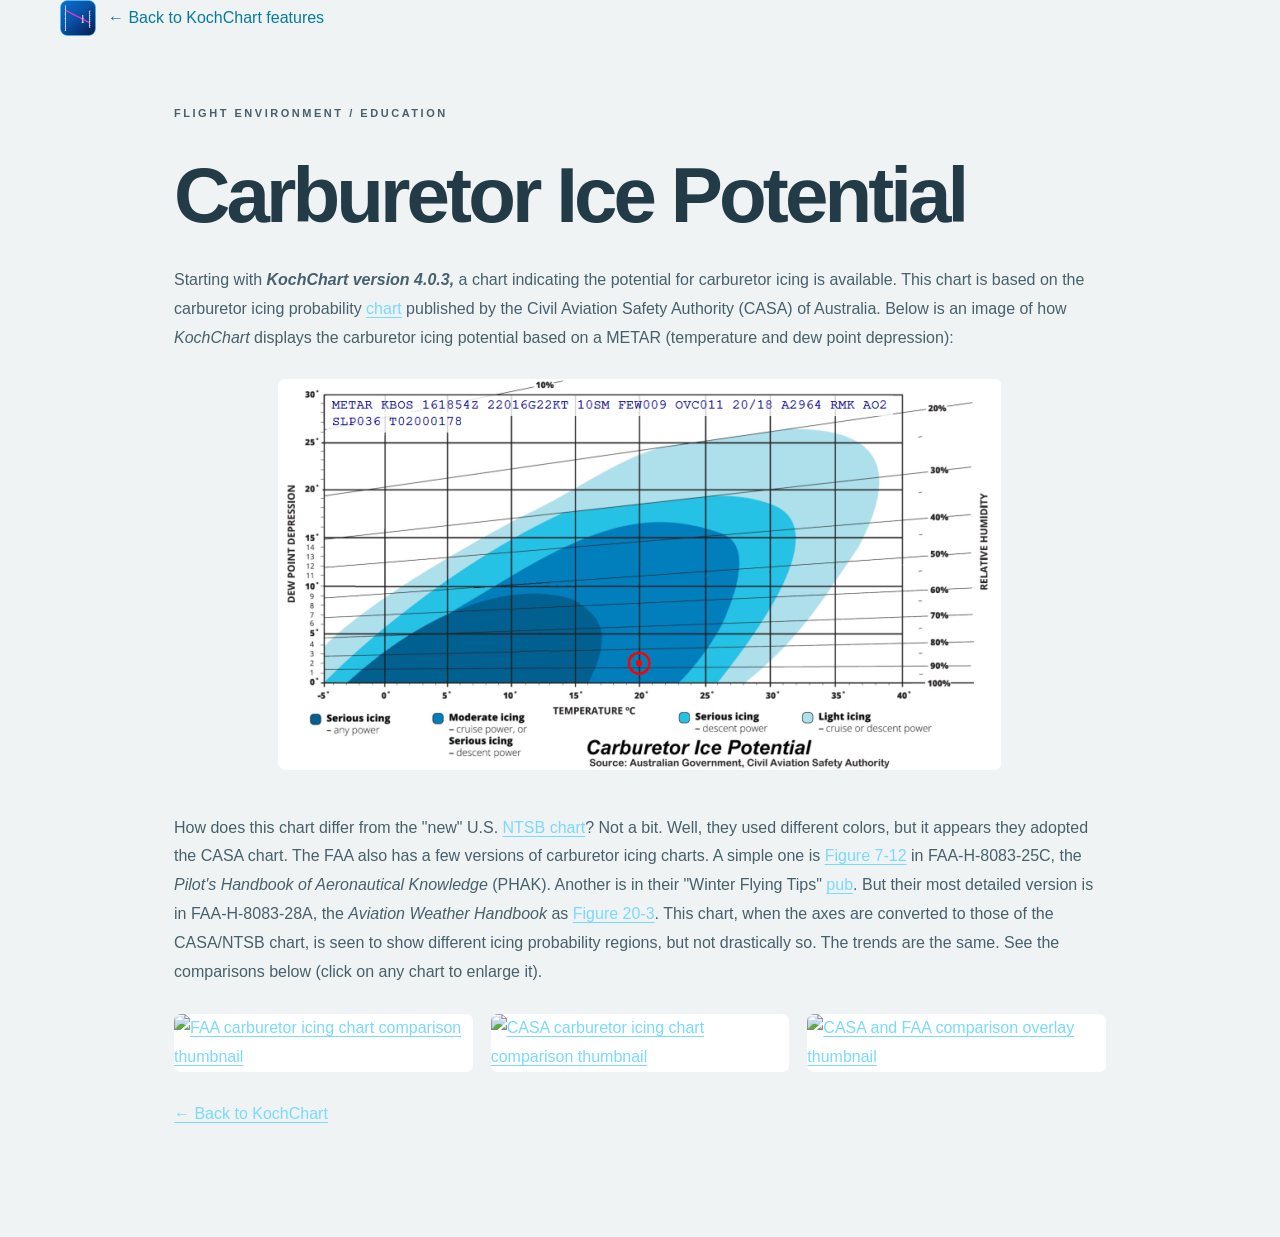
==== commit b52107e9: "updating icon and branding" ====
--- a/carb-ice-charts.html
+++ b/carb-ice-charts.html
@@ -18,9 +18,10 @@
 .carb-original .comparison-images img{display:block;width:100%;height:auto;border-radius:7px;background:white}
 .carb-original .note{font-size:.84rem;color:#b7c6d6}
 </style>
+<link rel="icon" href="icon/favicon.ico" sizes="any">
 </head>
 <body class="carb-ice-page">
-<header><div class="container"><a class="eyebrow-link" href="index.html#features">← Back to KochChart features</a></div></header>
+<header><div class="container"><a class="eyebrow-link" href="index.html#features"><img class="educational-brand-logo" src="images/branding/kochchart.svg" alt="" width="36" height="36">← Back to KochChart features</a></div></header>
 <main class="carb-original">
 <p class="overline">FLIGHT ENVIRONMENT / EDUCATION</p>
 <h1>Carburetor Ice Potential</h1>
--- a/css/style.css
+++ b/css/style.css
@@ -138,4 +138,26 @@
 
     .carb-ice-page a:not(.btn) {
         color: #087b9c;
-    }+    }
+
+/* Technical Blue brand identity: KochChart and KochChart Plus */
+.brand { gap: 11px; white-space: nowrap; }
+.brand-logo { display: block; width: 48px; height: 48px; flex: 0 0 auto; }
+.brand-wordmark { display: inline-block; position: relative; line-height: 1.1; }
+.brand-wordmark > span { color: var(--teal); }
+.brand-wordmark small { position: static; display: block; margin-top: 5px; font-size: 8px; line-height: 1; }
+.edition-identity { display: flex; align-items: center; gap: 17px; margin: 0 0 14px; }
+.edition-identity img { display: block; width: 64px; height: 64px; flex: 0 0 64px; }
+.edition-identity .tier { display: block; }
+.footer-brand { display: inline-flex; align-items: center; gap: 11px; }
+.footer-brand img { display: block; width: 32px; height: 32px; }
+.release-brand { display: inline-flex; align-items: center; gap: 12px; }
+.release-brand img { display: block; width: 40px; height: 40px; }
+.eyebrow-link:has(.educational-brand-logo) { display: inline-flex; align-items: center; gap: 12px; }
+.educational-brand-logo { display: block; flex: 0 0 36px; }
+@media (max-width: 700px) {
+  .brand-logo { width: 40px; height: 40px; }
+  .brand { gap: 8px; font-size: 16px; }
+  .brand-wordmark small { font-size: 7px; }
+  .edition-identity img { width: 56px; height: 56px; flex-basis: 56px; }
+}
